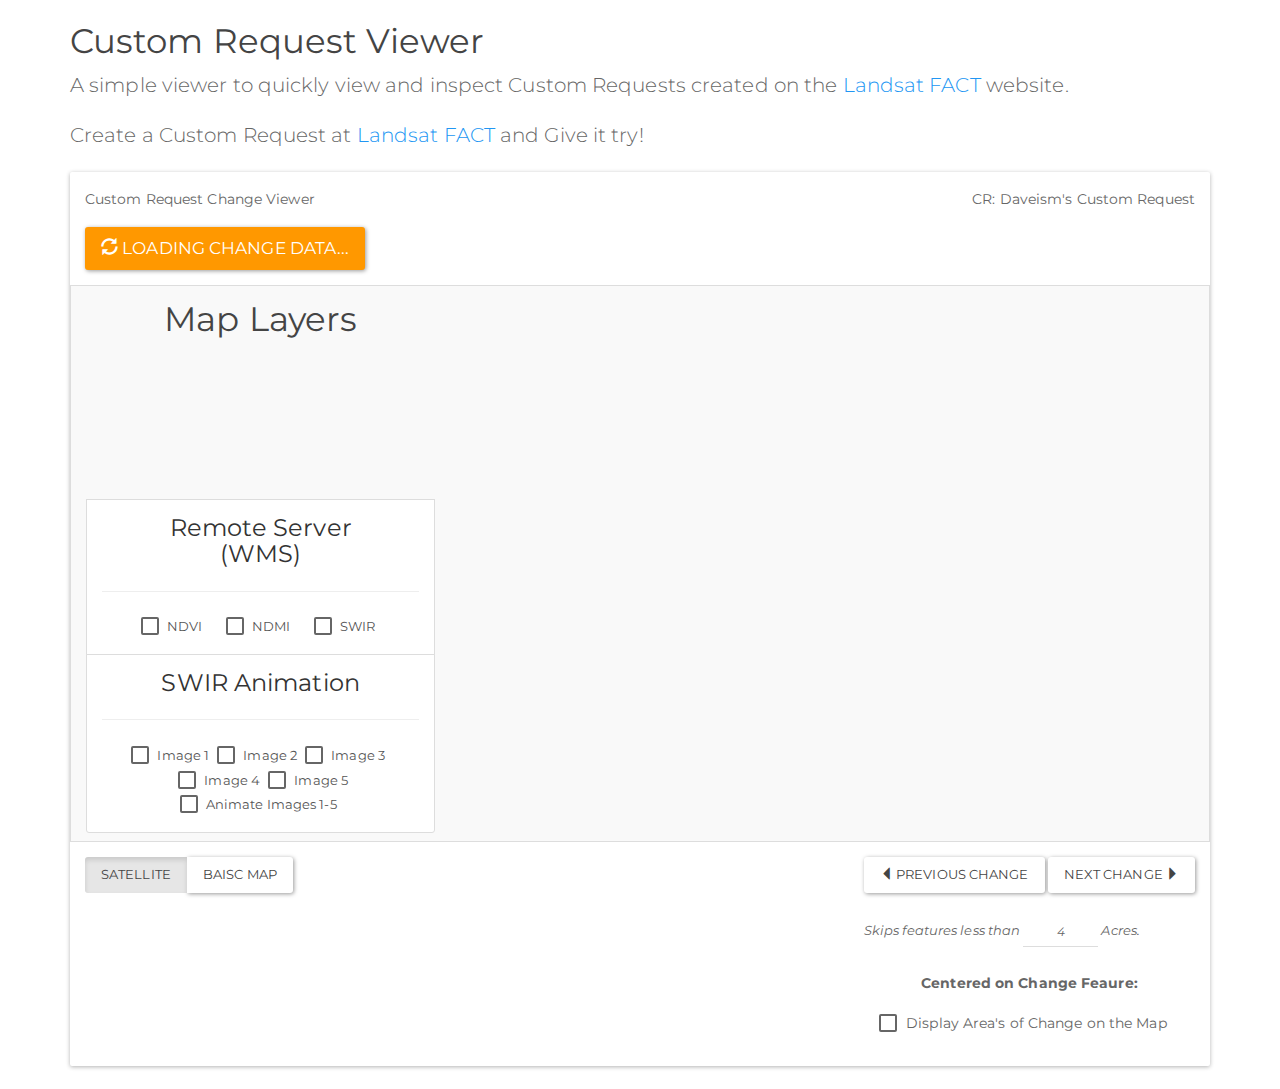
==== index.html @ d6e847fb "hide areas not used yet" ====
<!DOCTYPE html>
<html lang="en">
<head>
  <meta charset="utf-8">
  <meta name="viewport" content="width=device-width, initial-scale=1.0">
  <meta name="description" content="">
  <meta name="author" content="">

  <title>Landsat FACT Custom Request - Viewer</title>

  <!-- Bootstrap core CSS -->
  <link href="css/paper_bootstrap.min.css" rel="stylesheet">

  <!-- leaflet js/css -->
  <link rel="stylesheet" href="http://cdn.leafletjs.com/leaflet-0.7.2/leaflet.css" />
  <script src="http://cdn.leafletjs.com/leaflet-0.7.2/leaflet.js"></script>
  <script src="http://code.jquery.com/jquery-2.1.0.min.js"></script>

  <!-- Custom CSS -->
  <link rel="stylesheet" href="./css/crviewer.css" />

</head>

<body>

  <!-- container -->
  <div class="container">

    <!-- 1st row -->
    <div class="row">

      <!-- title column -->
      <div class="col-lg-12">
        <h3 id="nav-title">Custom Request Viewer</h3>
        <p class="lead">
          A simple viewer to quickly view and inspect Custom Requests created on the
          <a href='http://www.landsatfact.com'>Landsat FACT</a> website.
        </p>
        <p class="lead">
          Create a Custom Request at <a href="http://www.landsatfact.com/node/add/custom-request" >Landsat FACT</a> and Give it try!
        </p>
      </div>
      <!-- title column -->

    </div>
    <!-- 1st row -->

    <!--  2nd row -->
    <div class="row">

      <!-- map column -->
      <div class="col-lg-12">

        <!-- panels -->
        <div class="panel panel-default">

          <!-- map header -->
          <div class="panel-body">
            <p>
              <span id="theDate" class="pull-right">CR: Daveism's Custom Request</span>
              <span >Custom Request Change Viewer</span>
            </p>
            <button id="loading" class="btn btn-lg btn-warning pull-left">
              <span class="glyphicon glyphicon-refresh spinning"></span>
              Loading Change Data...
            </button>
          </div>
          <!-- map header -->

          <!-- panel map and nav -->
          <div class="panel-body map">

            <!-- row for map and layers -->
            <div class="row map">

              <!-- column layer toggles -->
              <div class="col-md-4 map" >

                <!-- column layer toggles -->
                <div id="mapLayers" class="list-group text-center" >
                  <h3 class="list-group-item-heading">Map Layers</h3>

                  <!-- tms toggles -->
                  <a id="toogle-tms" href="#" class="list-group-item">
                    <h4 class="list-group-item-heading">Static Map Tiles<br>(TMS)</h4>
                    <hr>
                    <label class="checkbox-inline">
                      <input type="checkbox"  value="ndvi" >
                      NDVI
                    </label>
                    &nbsp;&nbsp;&nbsp;&nbsp;
                    <label class="checkbox-inline">
                      <input type="checkbox"  value="ndmi"  >
                      NDMI
                    </label>
                    &nbsp;&nbsp;&nbsp;&nbsp;
                    <label class="checkbox-inline">
                      <input type="checkbox"  value="swir"  >
                      SWIR
                    </label>
                  </a>
                  <!-- tms toggles -->

                  <!-- wms toggles -->
                  <a id="toogle-wms" href="#" class="list-group-item">
                    <h4 class="list-group-item-heading">Remote Server<br>(WMS)</h4>
                    <hr>
                    <label   class="checkbox-inline" >
                      <input type="checkbox"  value="ndviwms"  >
                      NDVI
                    </label>
                    &nbsp;&nbsp;&nbsp;&nbsp;
                    <label   class="checkbox-inline" >
                      <input type="checkbox"  value="ndmiwms"  >
                      NDMI
                    </label>
                    &nbsp;&nbsp;&nbsp;&nbsp;
                    <label   class="checkbox-inline" >
                      <input type="checkbox"  value="swirwms"  >
                      SWIR
                    </label>
                  </a>
                  <!-- wms toggles -->

                  <!-- animation toggles -->
                  <a id="toogle-time" href="#" class="list-group-item">
                    <h4 class="list-group-item-heading">SWIR Animation</h4>
                    <hr>
                    <label   class="checkbox-inline" >
                      <input id="image1" type="checkbox"  value="Date_WMS1"  >
                      Image 1
                    </label>
                    <label   class="checkbox-inline" >
                      <input id="image2" type="checkbox"  value="Date_WMS2"  >
                      Image 2
                    </label>
                    <label   class="checkbox-inline" >
                      <input id="image3" type="checkbox"  value="Date_WMS3"  >
                      Image 3
                    </label>
                    <label   class="checkbox-inline" >
                      <input id="image4" type="checkbox"  value="Date_WMS4"  >
                      Image 4
                    </label>
                    <label   class="checkbox-inline" >
                      <input id="image5" type="checkbox"  value="Date_WMS5"  >
                      Image 5
                    </label>
                    <br>
                    <label  id="toogle-ani"  class="checkbox-inline" >
                      <input type="checkbox"  value="doAnimate"   >
                      Animate Images 1-5
                    </label>
                  </a>
                  <!-- animation toggles -->

                </div>
              </div>
              <!-- column layer toggles -->

              <!-- column map -->
              <div class="col-md-8 map">

                <!-- map -->
                <div id='map'>
                  <!-- <img class="img-responsive" src="http://placehold.it/748x467" alt=""> -->
                </div>
                <!-- map -->

              </div>
              <!-- column map -->

            </div>
            <!-- row for map and layers -->

          </div>
          <!-- panel map and nav -->

          <!-- panel base map and change nav -->
          <div class="panel-body">

            <!-- div change nav -->
            <div id="toogle-change"  class="pull-right">
              <span class="pull-right">
                <button type="button" name="change" class="btn btn-default" onclick="getPevChange()" >
                  <span class="glyphicon glyphicon-triangle-left" aria-hidden="true"></span>
                  Previous change
                </button>
                <button type="button" name="change" class="btn btn-default" onclick="getNextChange()" >
                  Next change
                  <span class="glyphicon glyphicon-triangle-right" aria-hidden="true"></span>
                </button>
              </span>
              <br>
              <form class="form-inline">
                <div class="form-group">
                  <br>
                  <em>
                    Skips features less than
                    <input type="text" class="form-control  input-sm text-center" id="inputSkipMeters" value="4" placeholder="4">
                    Acres.
                  </em>
                </div>
              </form>
              <br>
              <p  class="text-center" id="currval">
                <b>Centered on Change Feaure: </b>
              </p>
              <p  class="text-center" >
                <label  class="checkbox-inline" id="changeLyr">
                  <input type="checkbox"  value="geojsonLayer"  >
                  Display Area's of Change on the Map &nbsp;
                </label>
              </p>
            </div>
            <!-- div change nav -->

            <!-- div base map -->
            <div class="btn-group" data-toggle="buttons">
              <label class="btn btn-default active" value="sat" id="basesat" checked >
                <input type="radio" value="sat" name="change" id="sat" autocomplete="off" >
                Satellite
              </label>
              <label class="btn btn-default" value="map" id="basemap" >
                <input type="radio" value="map" name="change" id="basemap" autocomplete="off" >
                Baisc Map
              </label>
            </div>
            <!-- div base map -->

          </div>
          <!-- panel base map and change nav -->

        </div>
        <!-- panels -->

      </div>
      <!-- map column -->

    </div>
    <!-- row -->

  </div>
<!-- container -->


<!-- JavaScript -->
<script src="http://code.jquery.com/jquery-2.1.0.min.js"></script>
<script src="js/hide.js"></script>
<script src="http://cdn.leafletjs.com/leaflet-0.7.3/leaflet.js"></script>
<script src="js/pixvalue.js" ></script>
<script src='https://api.tiles.mapbox.com/mapbox.js/plugins/turf/v2.0.2/turf.min.js'></script>
<script src="js/bootstrap.min.js"></script>
<script src="js/map.js"></script>
<script src="js/wms.js"></script>
<script src="js/tms.js"></script>
<script src="js/change.js"></script>
<script src="js/time.js"></script>
<script src="js/animate.js"></script>
<script src="js/toggles.js"></script>


</body>
</html>
---- css/crviewer.css ----
#map {  position:relative; width:100%; height: 525px; padding: 0px; margin: 0px;}
#inputSkipMeters{width:75px;}
#mapLayers{width: 100%; height: 467px;padding: 0px;margin: 0px;}
.panel-body.map{
  border: 1px solid #dddddd;
  background-color: #f9f9f9;
}
body {
  padding-left:50px;
  padding-right:50px;
}

.glyphicon.spinning {
    animation: spin 1s infinite linear;
    -webkit-animation: spin2 1s infinite linear;
}

@keyframes spin {
    from { transform: scale(1) rotate(0deg); }
    to { transform: scale(1) rotate(360deg); }
}

@-webkit-keyframes spin2 {
    from { -webkit-transform: rotate(0deg); }
    to { -webkit-transform: rotate(360deg); }
}
p {
  font-size:14px;
}
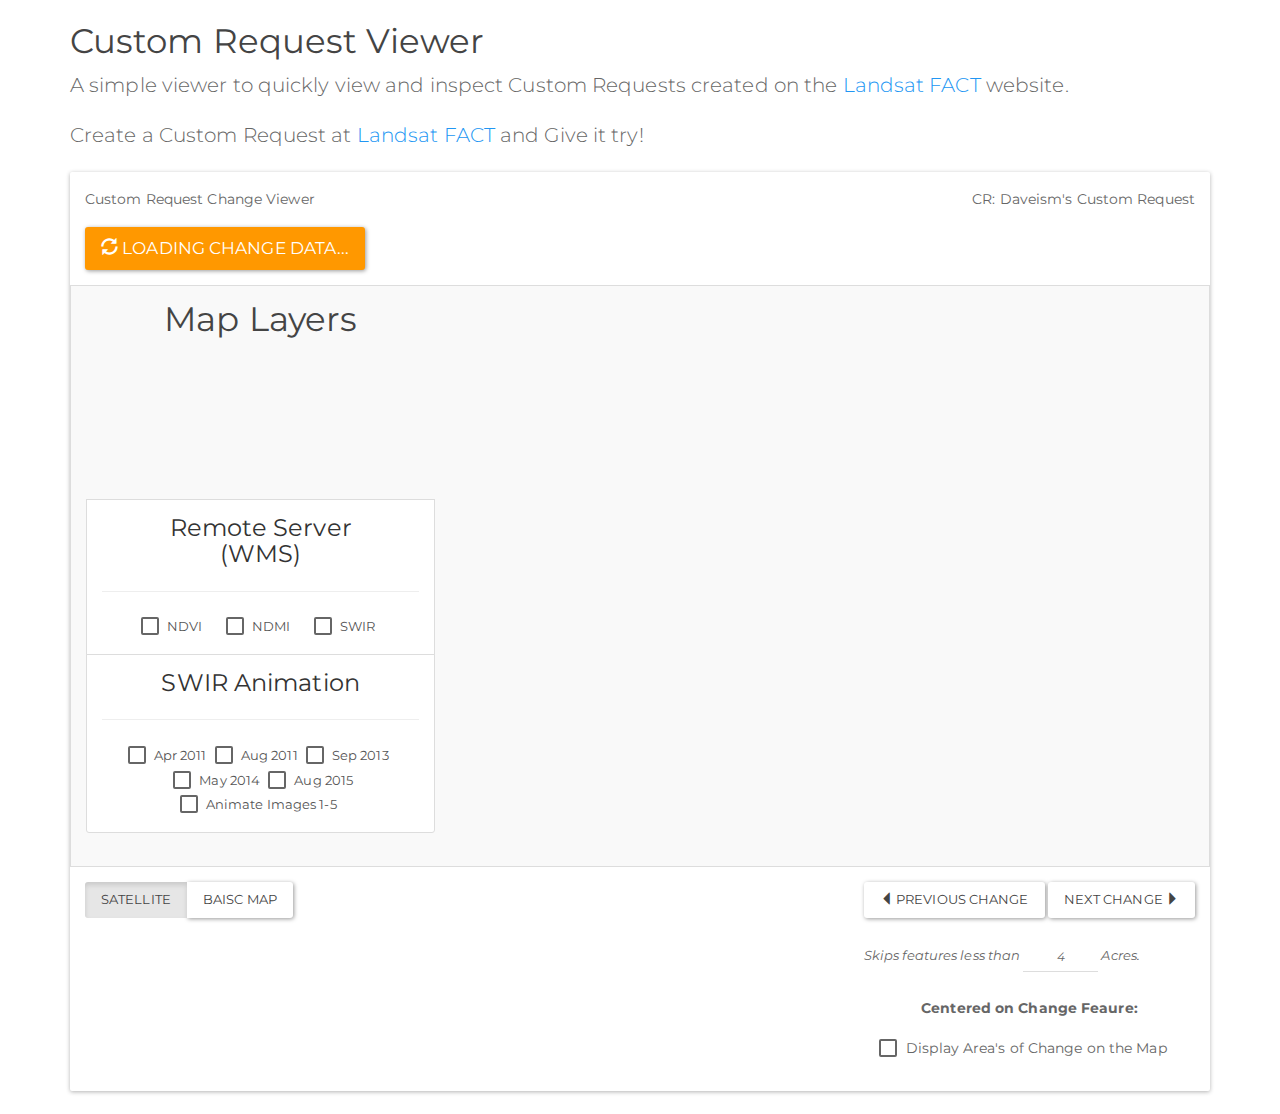
==== commit 58c673fa: "small adjustments" ====
--- a/index.html
+++ b/index.html
@@ -60,7 +60,7 @@
               <span id="theDate" class="pull-right">CR: Daveism's Custom Request</span>
               <span >Custom Request Change Viewer</span>
             </p>
-            <button id="loading" class="btn btn-lg btn-warning pull-left">
+            <button id="loading" class="btn btn-lg btn-warning pull-left" style="visibility:hidden;">
               <span class="glyphicon glyphicon-refresh spinning"></span>
               Loading Change Data...
             </button>
@@ -128,23 +128,23 @@
                     <hr>
                     <label   class="checkbox-inline" >
                       <input id="image1" type="checkbox"  value="Date_WMS1"  >
-                      Image 1
+                      Apr 2011
                     </label>
                     <label   class="checkbox-inline" >
                       <input id="image2" type="checkbox"  value="Date_WMS2"  >
-                      Image 2
+                      Aug 2011
                     </label>
                     <label   class="checkbox-inline" >
                       <input id="image3" type="checkbox"  value="Date_WMS3"  >
-                      Image 3
+                      Sep 2013
                     </label>
                     <label   class="checkbox-inline" >
                       <input id="image4" type="checkbox"  value="Date_WMS4"  >
-                      Image 4
+                      May 2014
                     </label>
                     <label   class="checkbox-inline" >
                       <input id="image5" type="checkbox"  value="Date_WMS5"  >
-                      Image 5
+                      Aug 2015
                     </label>
                     <br>
                     <label  id="toogle-ani"  class="checkbox-inline" >
--- a/css/crviewer.css
+++ b/css/crviewer.css
@@ -1,4 +1,4 @@
-#map {  position:relative; width:100%; height: 525px; padding: 0px; margin: 0px;}
+#map {  position:relative; width:100%; height: 550px; padding: 0px; margin: 0px;}
 #inputSkipMeters{width:75px;}
 #mapLayers{width: 100%; height: 467px;padding: 0px;margin: 0px;}
 .panel-body.map{
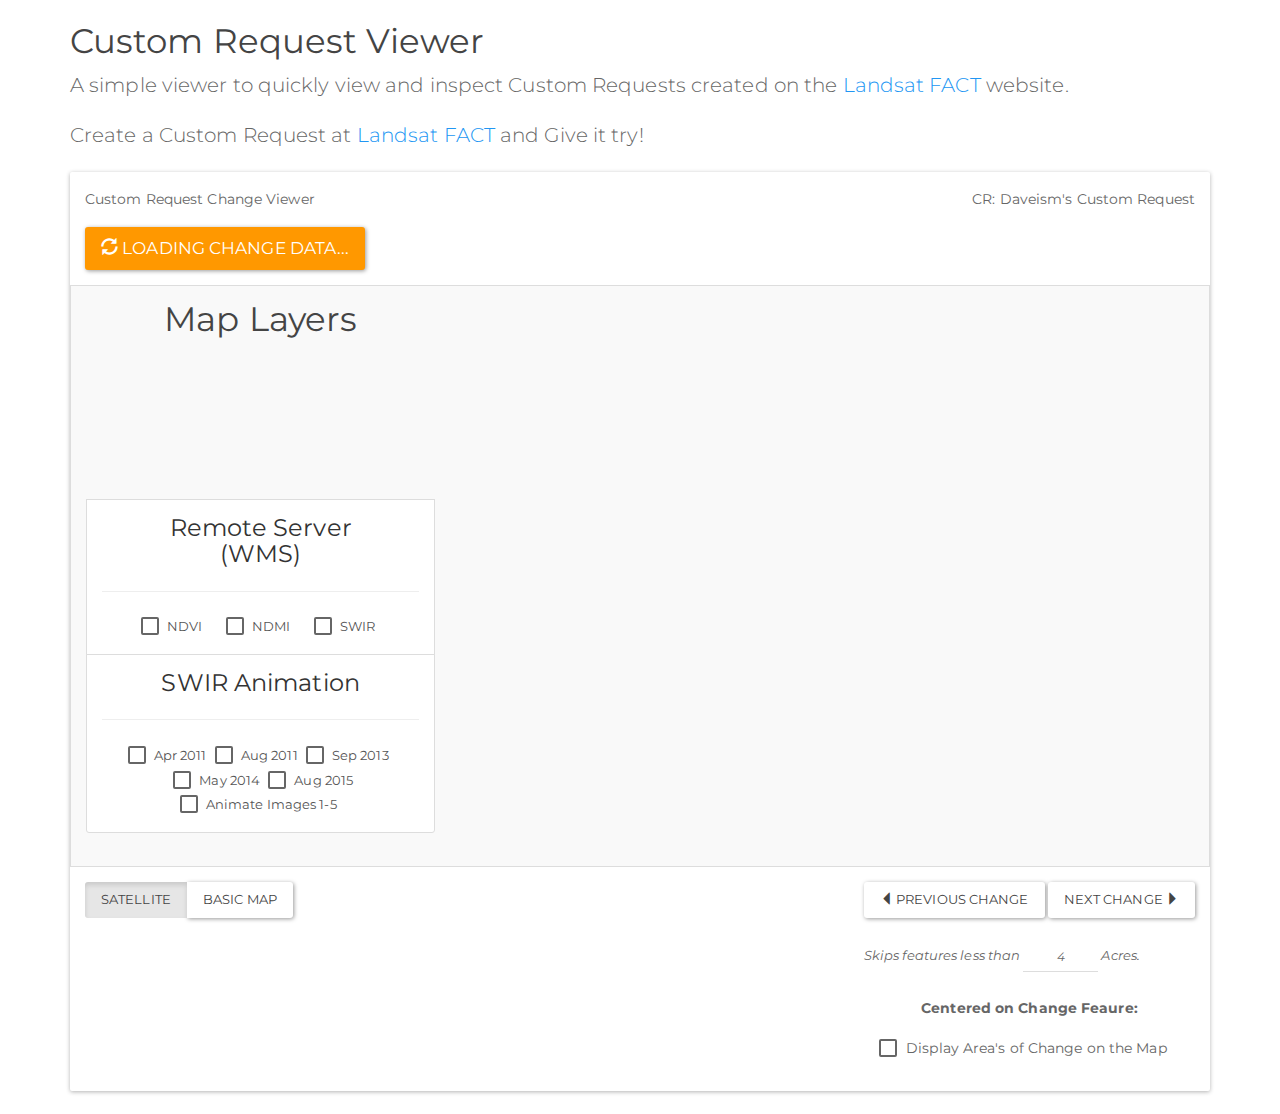
==== commit 7d3f67b7: "fix typo" ====
--- a/index.html
+++ b/index.html
@@ -223,7 +223,7 @@
               </label>
               <label class="btn btn-default" value="map" id="basemap" >
                 <input type="radio" value="map" name="change" id="basemap" autocomplete="off" >
-                Baisc Map
+                Basic Map
               </label>
             </div>
             <!-- div base map -->
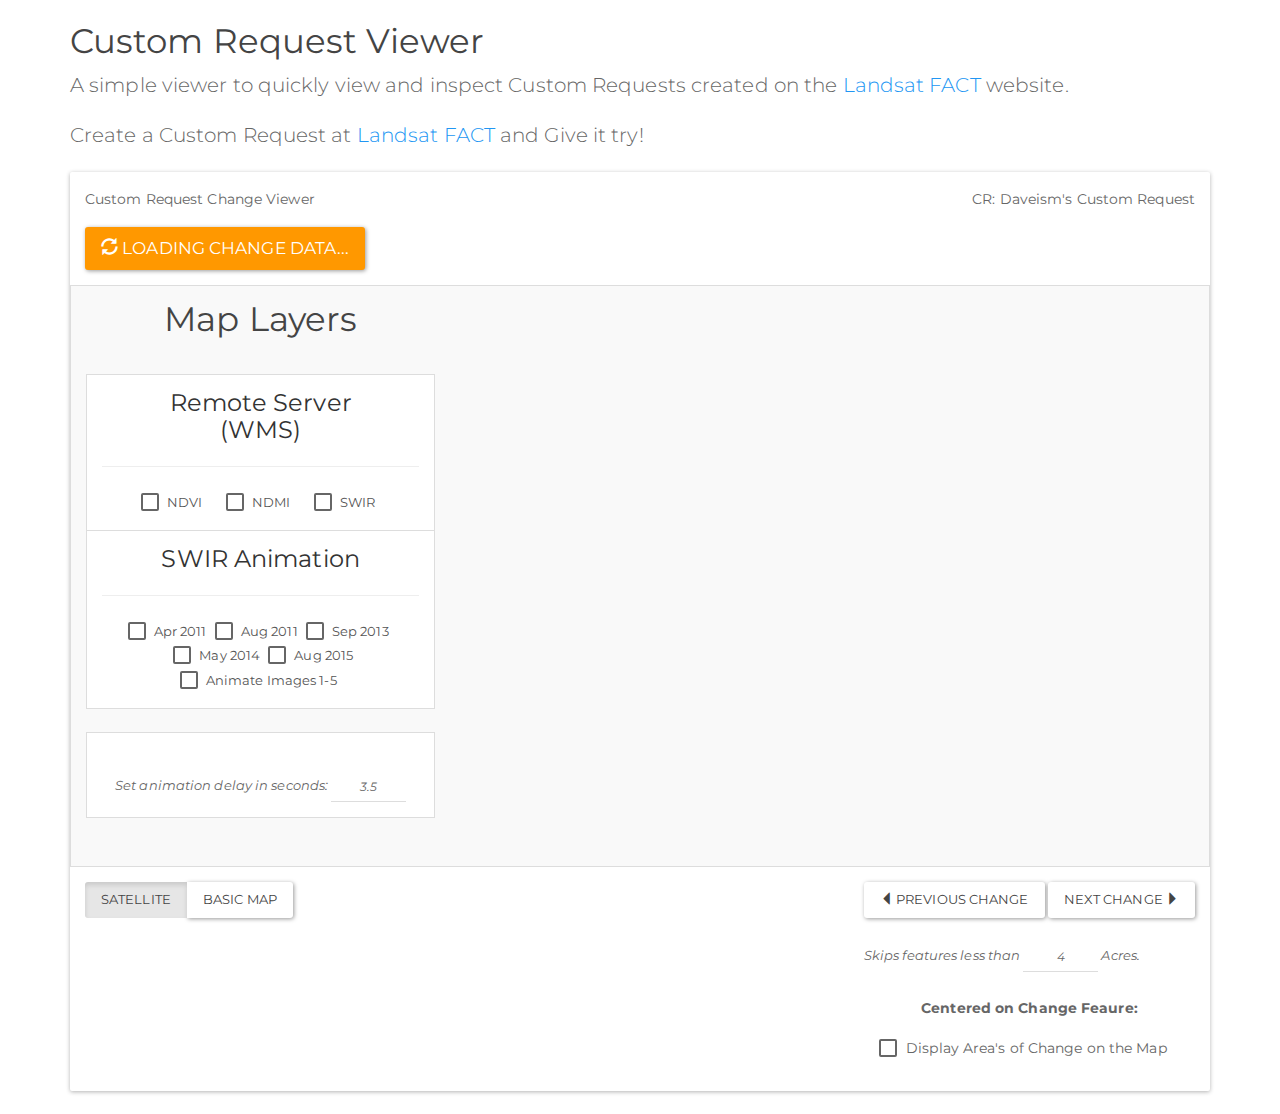
==== commit feab9518: "update for better animation control" ====
--- a/index.html
+++ b/index.html
@@ -82,7 +82,7 @@
 
                   <!-- tms toggles -->
                   <a id="toogle-tms" href="#" class="list-group-item">
-                    <h4 class="list-group-item-heading">Static Map Tiles<br>(TMS)</h4>
+                    <!-- <h4 class="list-group-item-heading">Static Map Tiles<br>(TMS)</h4>
                     <hr>
                     <label class="checkbox-inline">
                       <input type="checkbox"  value="ndvi" >
@@ -97,7 +97,7 @@
                     <label class="checkbox-inline">
                       <input type="checkbox"  value="swir"  >
                       SWIR
-                    </label>
+                    </label> -->
                   </a>
                   <!-- tms toggles -->
 
@@ -152,6 +152,17 @@
                       Animate Images 1-5
                     </label>
                   </a>
+                  <br>
+                  <form id="setAnimation" class="form-inline">
+                    <div class="form-group">
+                      <br>
+                      <em>
+                        Set animation delay in seconds:
+                        <input type="text" class="form-control  input-sm text-center" id="animationSeconds" value="3.5" placeholder="3.5">
+                      </em>
+                    </div>
+                  </form>
+                  <br>
                   <!-- animation toggles -->
 
                 </div>
--- a/css/crviewer.css
+++ b/css/crviewer.css
@@ -1,5 +1,11 @@
 #map {  position:relative; width:100%; height: 550px; padding: 0px; margin: 0px;}
 #inputSkipMeters{width:75px;}
+#animationSeconds{width:75px;}
+#setAnimation{
+  border: 1px solid #dddddd;
+  background-color: #fff;
+  padding: 15px;
+  }
 #mapLayers{width: 100%; height: 467px;padding: 0px;margin: 0px;}
 .panel-body.map{
   border: 1px solid #dddddd;
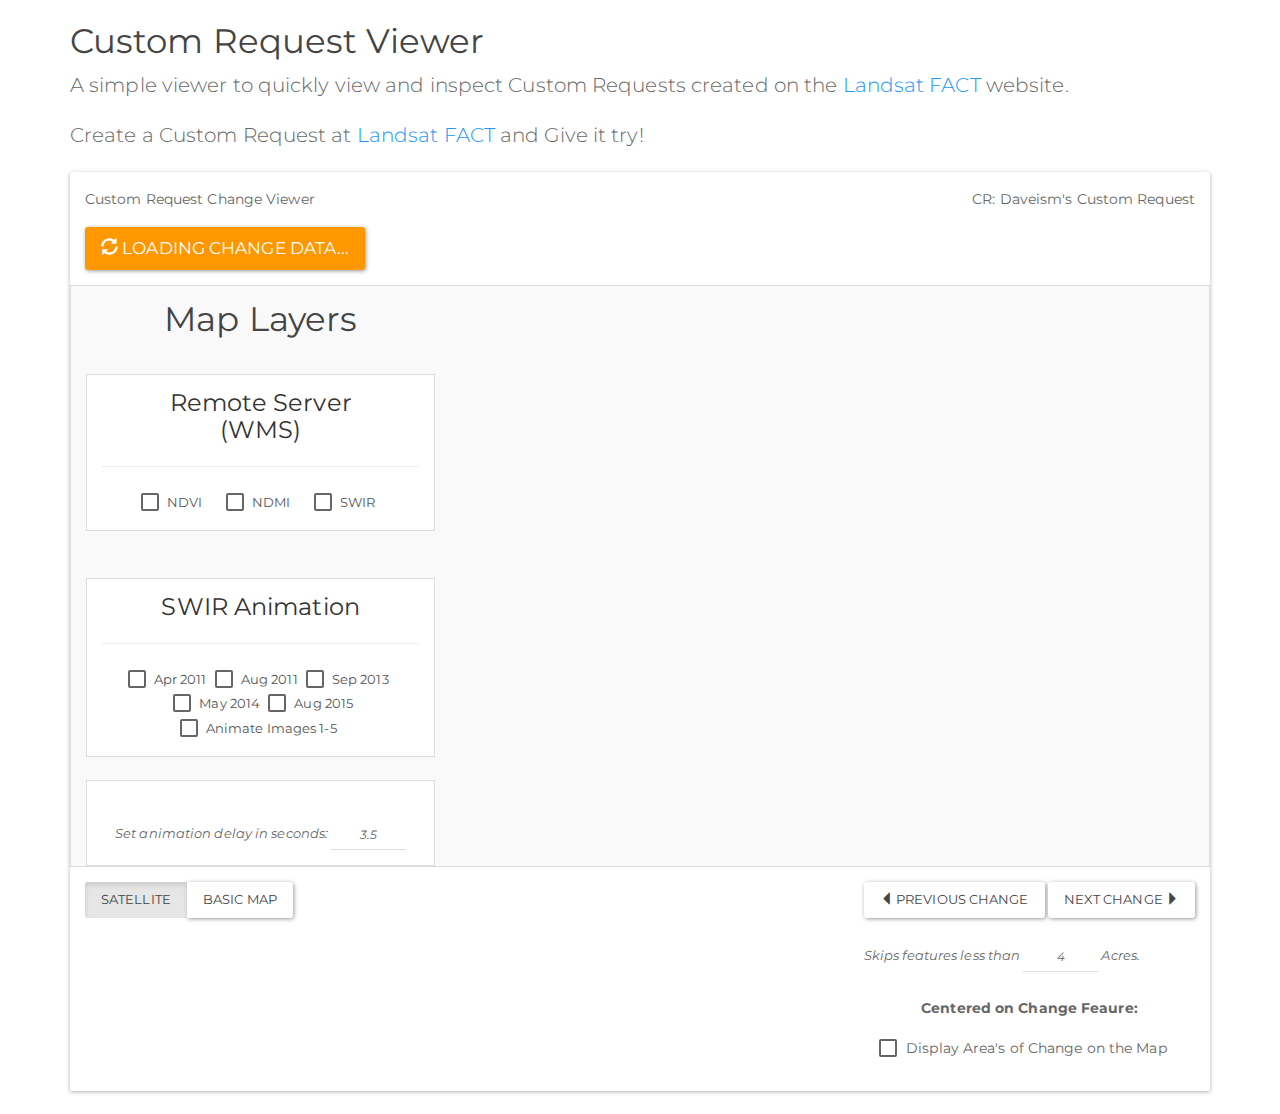
==== commit 332e8f2c: "update lay" ====
--- a/index.html
+++ b/index.html
@@ -121,6 +121,8 @@
                     </label>
                   </a>
                   <!-- wms toggles -->
+
+                  <br><br>
 
                   <!-- animation toggles -->
                   <a id="toogle-time" href="#" class="list-group-item">
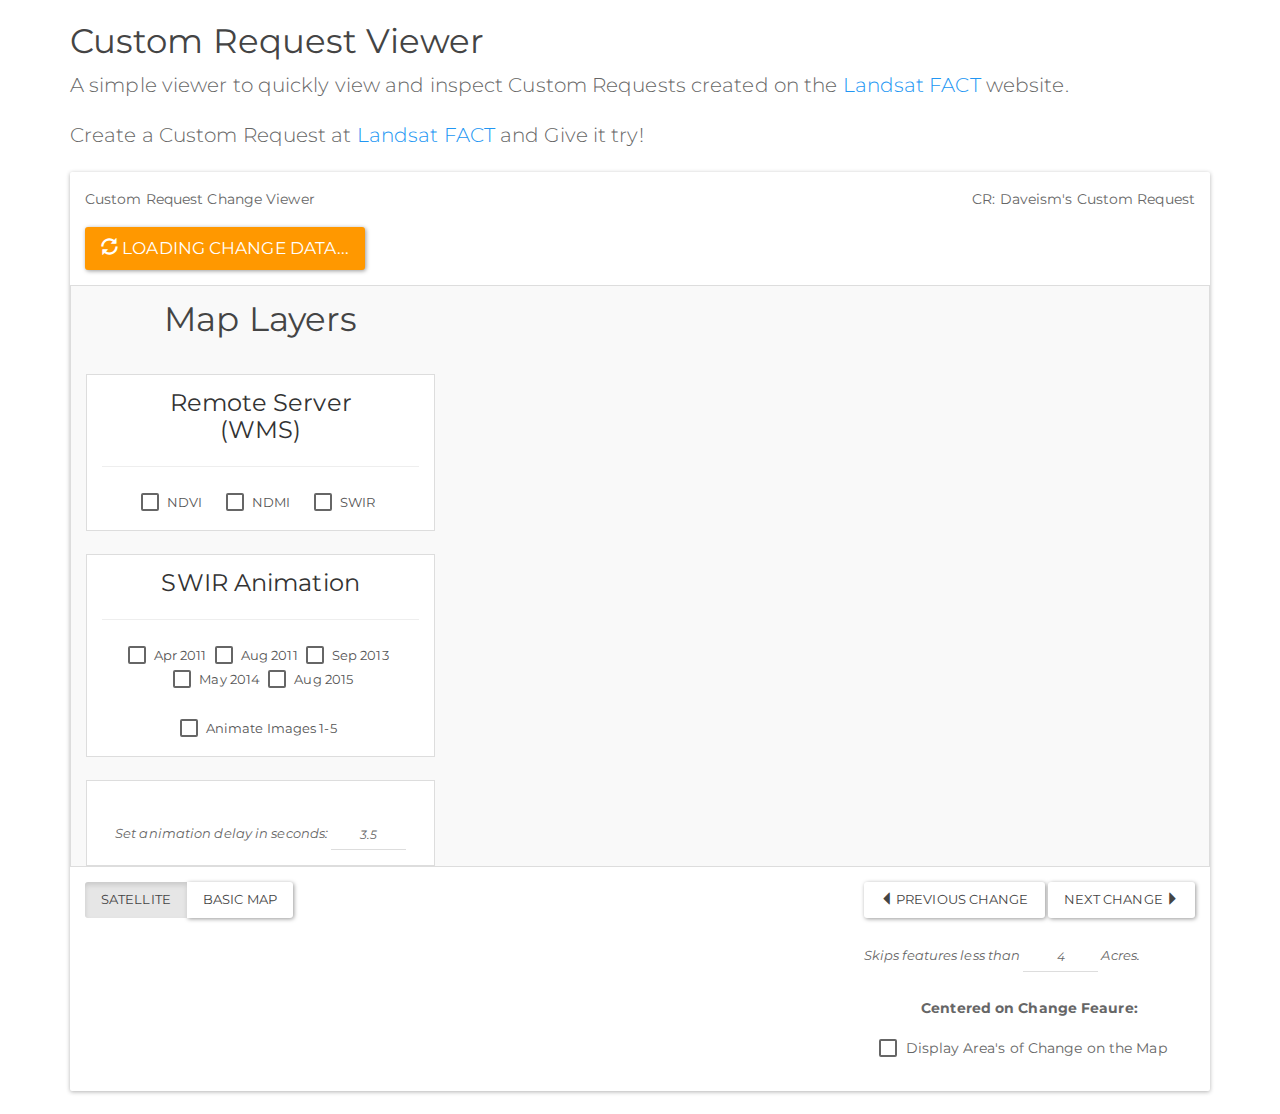
==== commit c3000d2e: "better layout" ====
--- a/index.html
+++ b/index.html
@@ -122,7 +122,7 @@
                   </a>
                   <!-- wms toggles -->
 
-                  <br><br>
+                  <br>
 
                   <!-- animation toggles -->
                   <a id="toogle-time" href="#" class="list-group-item">
@@ -148,7 +148,7 @@
                       <input id="image5" type="checkbox"  value="Date_WMS5"  >
                       Aug 2015
                     </label>
-                    <br>
+                    <br><br>
                     <label  id="toogle-ani"  class="checkbox-inline" >
                       <input type="checkbox"  value="doAnimate"   >
                       Animate Images 1-5
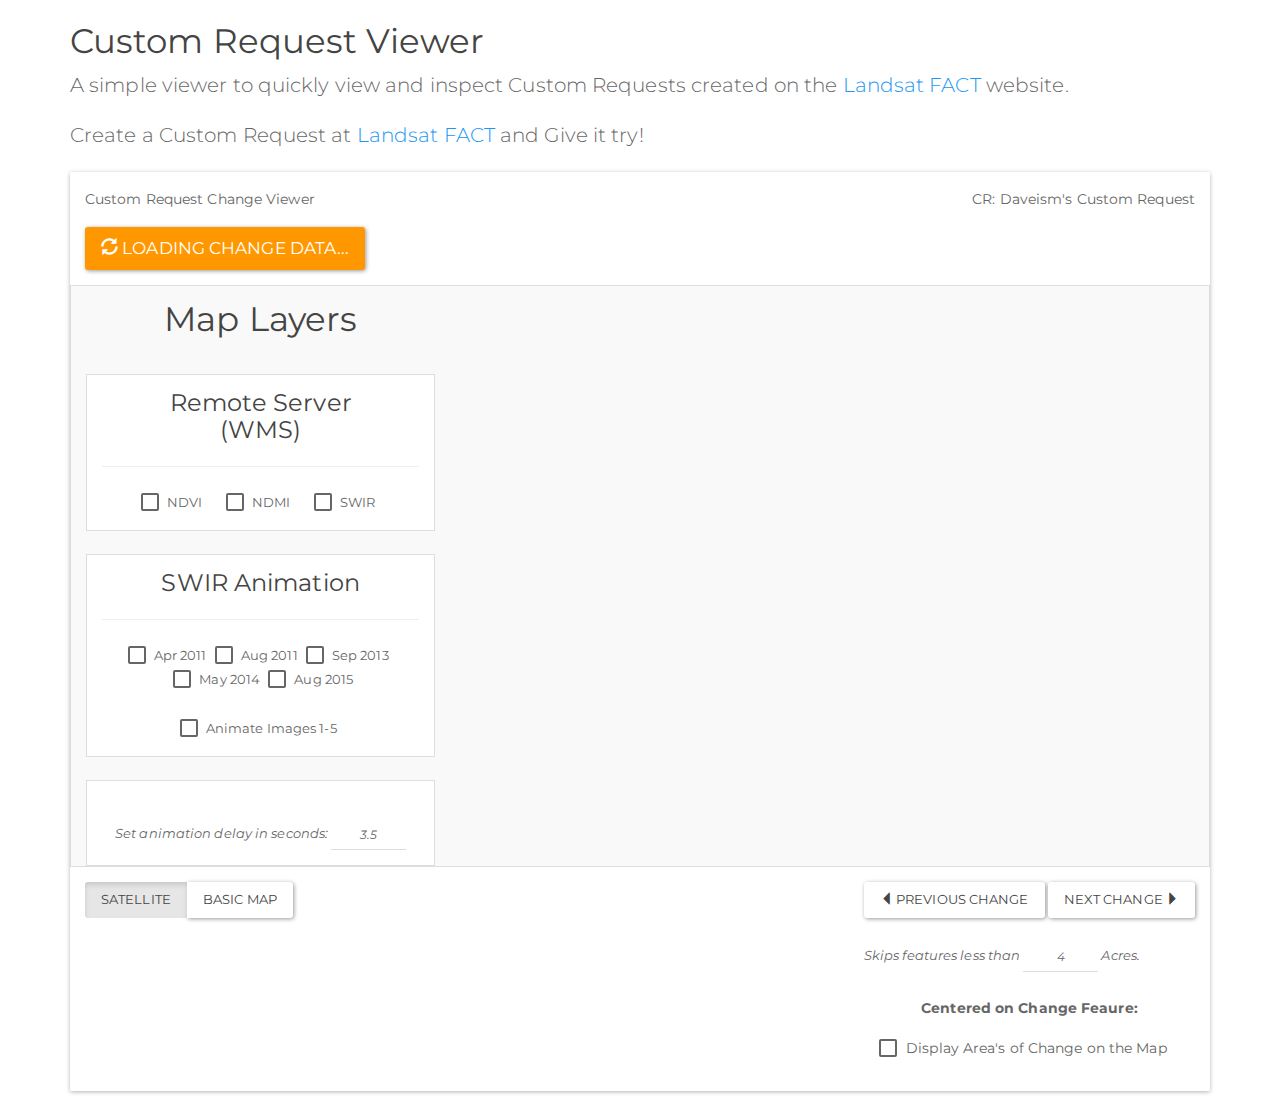
==== commit 053aaab0: "fix toggle styles" ====
--- a/index.html
+++ b/index.html
@@ -102,7 +102,7 @@
                   <!-- tms toggles -->
 
                   <!-- wms toggles -->
-                  <a id="toogle-wms" href="#" class="list-group-item">
+                  <div id="toogle-wms" class="list-group-item">
                     <h4 class="list-group-item-heading">Remote Server<br>(WMS)</h4>
                     <hr>
                     <label   class="checkbox-inline" >
@@ -119,13 +119,13 @@
                       <input type="checkbox"  value="swirwms"  >
                       SWIR
                     </label>
-                  </a>
+                  </div>
                   <!-- wms toggles -->
 
                   <br>
 
                   <!-- animation toggles -->
-                  <a id="toogle-time" href="#" class="list-group-item">
+                  <div id="toogle-time" class="list-group-item">
                     <h4 class="list-group-item-heading">SWIR Animation</h4>
                     <hr>
                     <label   class="checkbox-inline" >
@@ -153,7 +153,7 @@
                       <input type="checkbox"  value="doAnimate"   >
                       Animate Images 1-5
                     </label>
-                  </a>
+                  </div>
                   <br>
                   <form id="setAnimation" class="form-inline">
                     <div class="form-group">
--- a/css/crviewer.css
+++ b/css/crviewer.css
@@ -5,7 +5,20 @@
   border: 1px solid #dddddd;
   background-color: #fff;
   padding: 15px;
-  }
+}
+
+#toogle-wms{
+  border: 1px solid #dddddd;
+  background-color: #fff;
+  padding: 15px;
+}
+
+#toogle-time{
+  border: 1px solid #dddddd;
+  background-color: #fff;
+  padding: 15px;
+}
+
 #mapLayers{width: 100%; height: 467px;padding: 0px;margin: 0px;}
 .panel-body.map{
   border: 1px solid #dddddd;
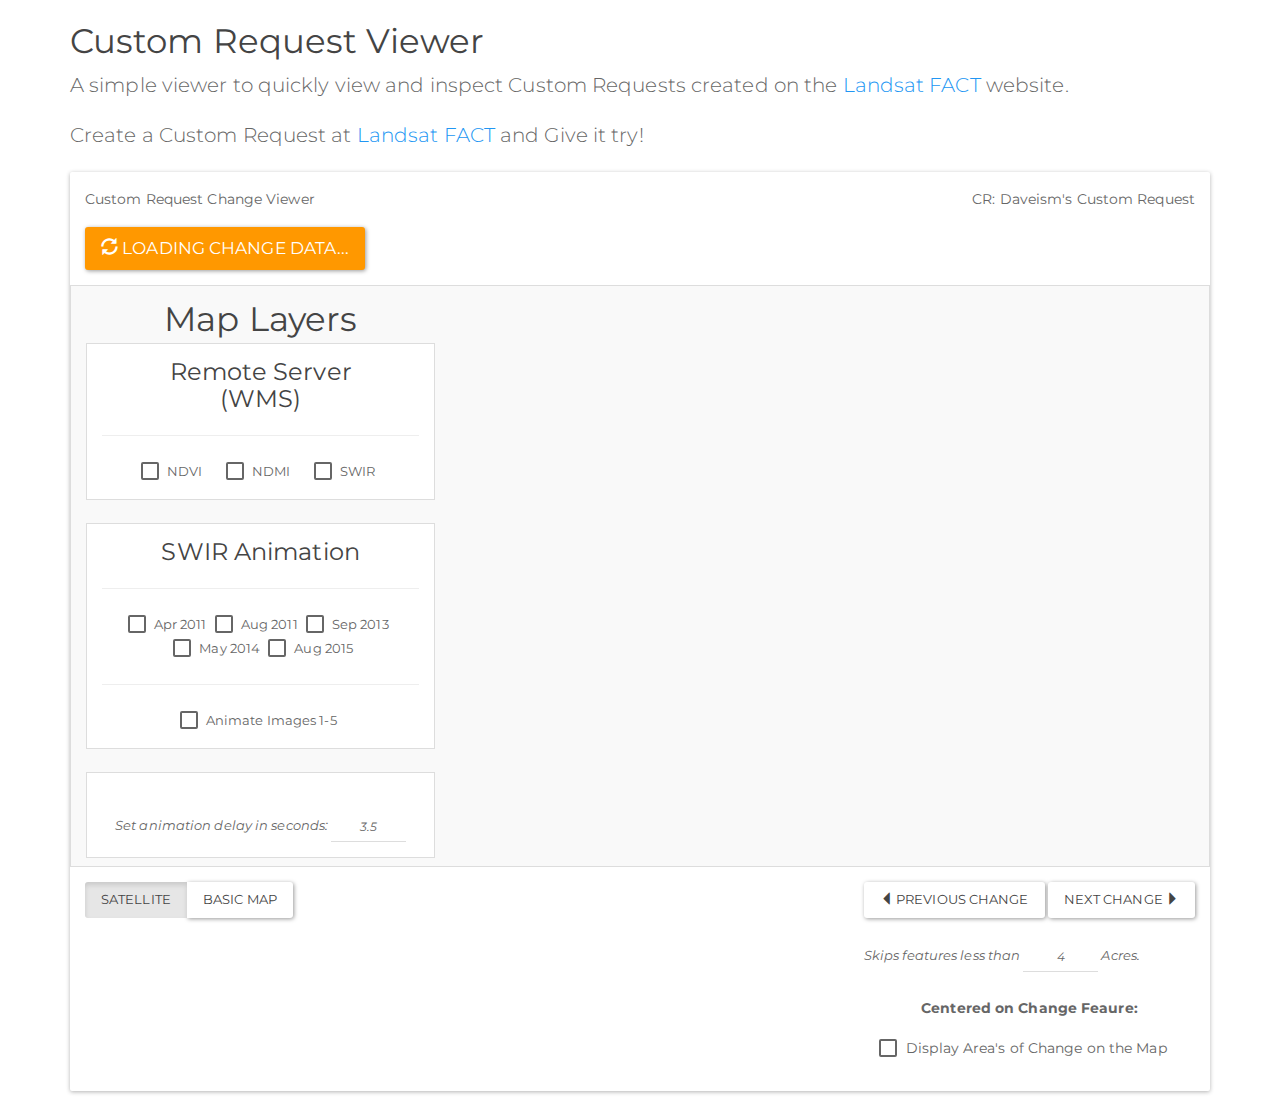
==== commit babb6320: "stlye fix" ====
--- a/index.html
+++ b/index.html
@@ -81,24 +81,6 @@
                   <h3 class="list-group-item-heading">Map Layers</h3>
 
                   <!-- tms toggles -->
-                  <a id="toogle-tms" href="#" class="list-group-item">
-                    <!-- <h4 class="list-group-item-heading">Static Map Tiles<br>(TMS)</h4>
-                    <hr>
-                    <label class="checkbox-inline">
-                      <input type="checkbox"  value="ndvi" >
-                      NDVI
-                    </label>
-                    &nbsp;&nbsp;&nbsp;&nbsp;
-                    <label class="checkbox-inline">
-                      <input type="checkbox"  value="ndmi"  >
-                      NDMI
-                    </label>
-                    &nbsp;&nbsp;&nbsp;&nbsp;
-                    <label class="checkbox-inline">
-                      <input type="checkbox"  value="swir"  >
-                      SWIR
-                    </label> -->
-                  </a>
                   <!-- tms toggles -->
 
                   <!-- wms toggles -->
@@ -148,7 +130,7 @@
                       <input id="image5" type="checkbox"  value="Date_WMS5"  >
                       Aug 2015
                     </label>
-                    <br><br>
+                    <hr>
                     <label  id="toogle-ani"  class="checkbox-inline" >
                       <input type="checkbox"  value="doAnimate"   >
                       Animate Images 1-5
